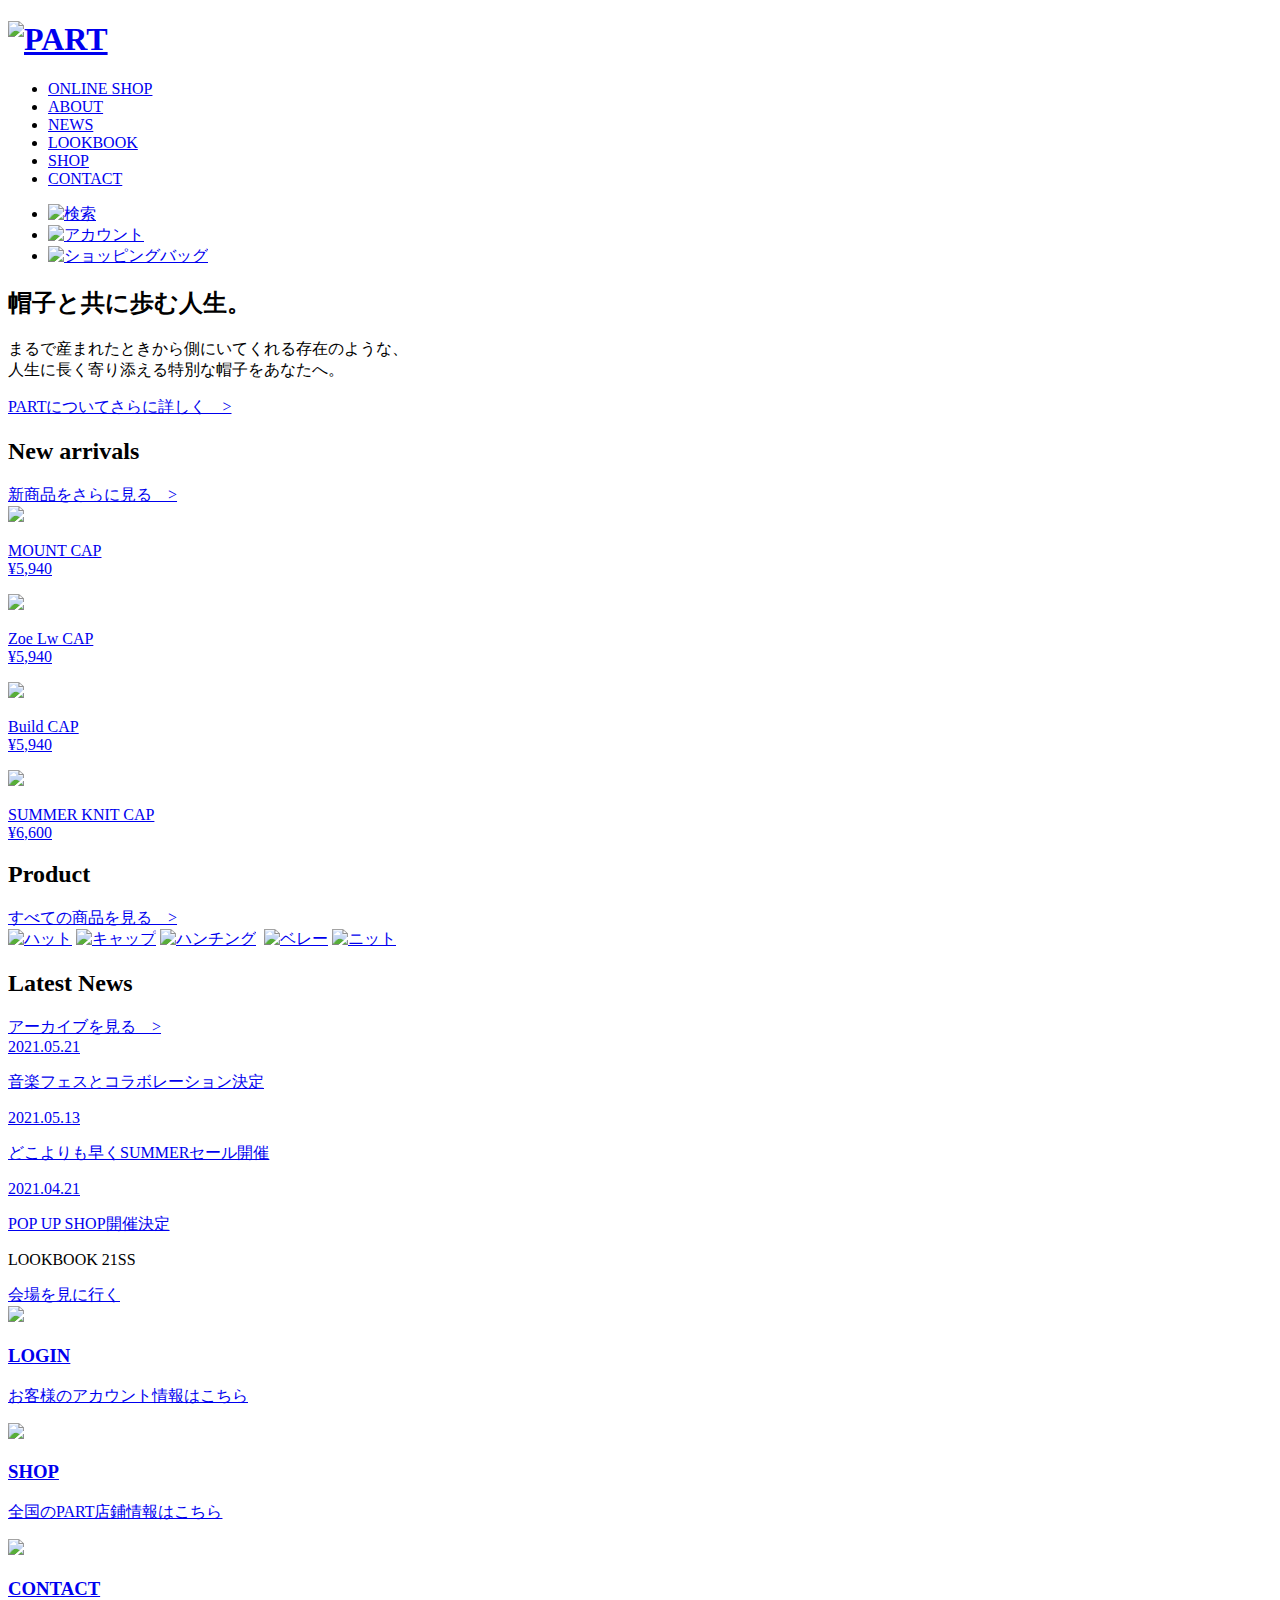
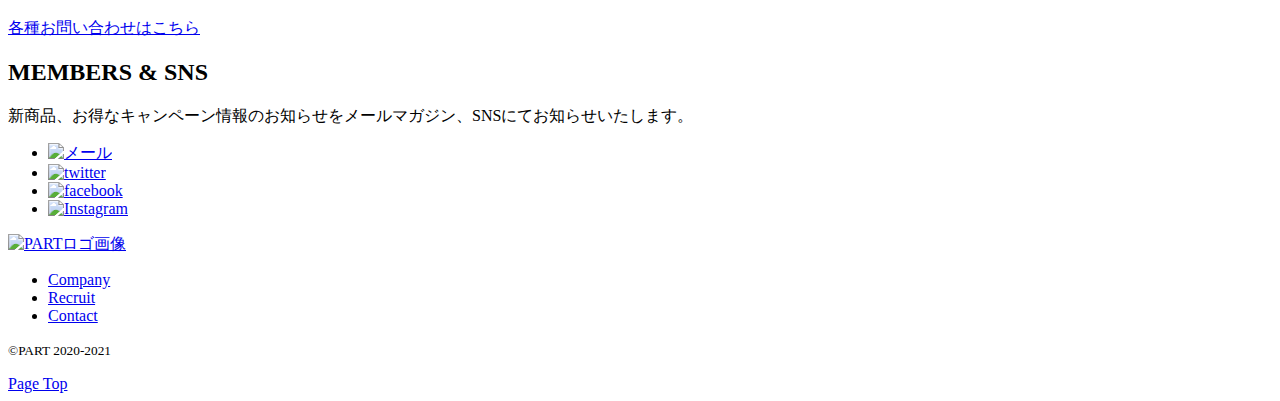
==== index.html @ 00c39505 "Add files via upload" ====
<!DOCTYPE html>
<html lang="ja">

<head>
    <meta charset="utf-8">
    <title>TOP -PART-  │ 帽子専門店</title>
    <meta name="description" content="">
    <meta name="viewport" content="wodth=device-width,initial-scale=1.0">
    <link rel="stylesheet" href="css/style.css">
</head>

<body>
   <!------------　ヘッダー　------------->
   <header>
       <div class="ctr-header">
            <h1 class="header-logo"><a href="index.html"><img src="./img/apart_logo.png" alt="PART"></a></h1> 
            <div class="ctr-nav">
                <nav>
                    <ul class="header-nav">
                            <li><a href="online.html">ONLINE SHOP</a></li>
                            <li><a href="about.html">ABOUT</a></li>
                            <li><a href="news.html">NEWS</a></li>
                            <li><a href="lookbook.html">LOOKBOOK</a></li>
                            <li><a href="#!">SHOP</a></li>
                            <li><a href="#!">CONTACT</a></li>
                    </ul>
                </nav>
                <ul class="header-menu">
                        <li><a href="#!"><img src="./img/nav_kensaku.png" alt="検索"></a></li>
                        <li><a href="#!"><img src="./img/nav_account.png" alt="アカウント"></a></li>
                        <li><a href="#!"><img src="./img/nav_kaimonobag.png" alt="ショッピングバッグ"></a></li>
                </ul>
            </div>
        </div>
</header>
<!------------　 TOP　------------->
<div class="top-img">    
</div>

<main>
    <!------------　about　------------->
    <section class="wrapper section-about">
        <div class="about">
            <div class="ctr-about">
                <h2>帽子と共に歩む人生。</h2>
                <p>まるで産まれたときから側にいてくれる存在のような、
                <br>人生に長く寄り添える特別な帽子をあなたへ。</p>
                <a href="about.html" class="round-btn">PARTについてさらに詳しく　></a>
            </div>
        </div>
    </section>

    <!------------　New arrivals　------------->
    <section class="new">
        <h2>New arrivals</h2>
        <a href="online.html" class="btn">新商品をさらに見る　></a>
        <div class="ctr ctr-new">
            <a href="#!"><img src="./img/product_mount.jpg">
            <p>MOUNT CAP<br><span>¥5,940</p></a>    
            <a href="#!"><img src="./img/product_zoe.jpg">
            <p>Zoe Lw CAP<br><span>¥5,940</p></a>
            <a href="#!"><img src="./img/product_build.jpg">
            <p>Build CAP<br><span>¥5,940</p></a>
            <a href="#!"><img src="./img/product_summer_knit.jpg">
            <p>SUMMER KNIT CAP<br><span>¥6,600</p></a>
        </div>
    </section>

    <!------------　Product　------------->
    <section class="product"> 
        <h2>Product</h2>
        <a href="online.html" class="btn">すべての商品を見る　></a>
        <div class="ctr ctr-product">
            <a href="#!"><img src="img/product_hat.jpg" alt="ハット"></a>
            <!--
            <p>Hat</p>
            <p>ハット</p>
            -->
            <a href="#!"><img src="img/product_cap.jpg" alt="キャップ"></a>
            <a href="#!"><img src="img/product_hunting.jpg" alt="ハンチング"></a>
            <a href="#!"><img src="img/product_casquette.jpg" alt=""></a>
            <a href="#!"><img src="img/product_beret.jpg" alt="ベレー"></a>
            <a href="#!"><img src="img/product_knit.jpg" alt="ニット"></a>
        </div>
    </section>

    <!------------　Latest News　------------->
    <section>
        <h2>Latest News</h2>
        <a href="news.html" class="btn">アーカイブを見る　></a>
        <div class="ctr ctr-news">
        <a href="#!"><time>2021.05.21</time><p>音楽フェスとコラボレーション決定</p></a>
        <a href="#!"><time>2021.05.13</time><p>どこよりも早くSUMMERセール開催</p></a>
        <a href="#!"><time>2021.04.21</time><p>POP UP SHOP開催決定</p></a>
        </div>    
    </section>

    <!------------　LOOKBOOK　------------->
    <section>
        <div class="wrapper ctr ctr-lookbook">
        <p>LOOKBOOK 21SS</p>
        <a href="lookbook.html" class="look-btn">会場を見に行く</a>
        </div>  
    </section>

    <!------------　各種リンク　------------->
    <section>
        <div class="wrapper">
            <div class="ctr ctr-link">
                <div class="item">
                    <a href="#!"><img src="img/login.jpg">
                    <h3>LOGIN</h3>
                    <p>お客様のアカウント情報はこちら</p></a>
                </div>
                <div class="item">
                    <a href="#!"><img src="img/shop.jpg">
                    <h3>SHOP</h3>
                    <p>全国のPART店鋪情報はこちら</p></a>
                </div>
                <div class="item">
                    <a href="#!"><img src="img/contact.jpg">
                    <h3>CONTACT</h3>
                    <p>各種お問い合わせはこちら</p></a>
                </div>
            </div>
        </div>
    </section>
</main>

    <!------------　フッター　------------->
    <footer>
        <div class="ctr-sns">
            <h2>MEMBERS & SNS</h2>
            <p>新商品、お得なキャンペーン情報のお知らせをメールマガジン、SNSにてお知らせいたします。</p>
            <ul class="sns-menu">
                <li><a href="#!"><img src="img/sns_mail.png" alt="メール"></a></li>
                <li><a href="#!"><img src="img/sns_twitter.png" alt="twitter"></a></li>
                <li><a href="#!"><img src="img/sns_facebook.png" alt="facebook"></a></li>
                <li><a href="#!"><img src="img/sns_instagram.png" alt="Instagram"></a></li>
            </ul>            
        </div>
 
        <div class="ctr-footer">
            <a href="index.html"><img src="img/apart_logo_white.png" alt="PARTロゴ画像"></a>
            <ul class="footer-menu">
                <li><a href="company.html">Company</a></li>
                <li><a href="#!">Recruit</a></li>
                <li><a href="#!">Contact</a></li>
            </ul>           
            <p><small>&copy;PART 2020-2021</small></p>
            <a href="#" class="pagetop">Page Top</a>
        </div>

    </footer>



</body>




</html>
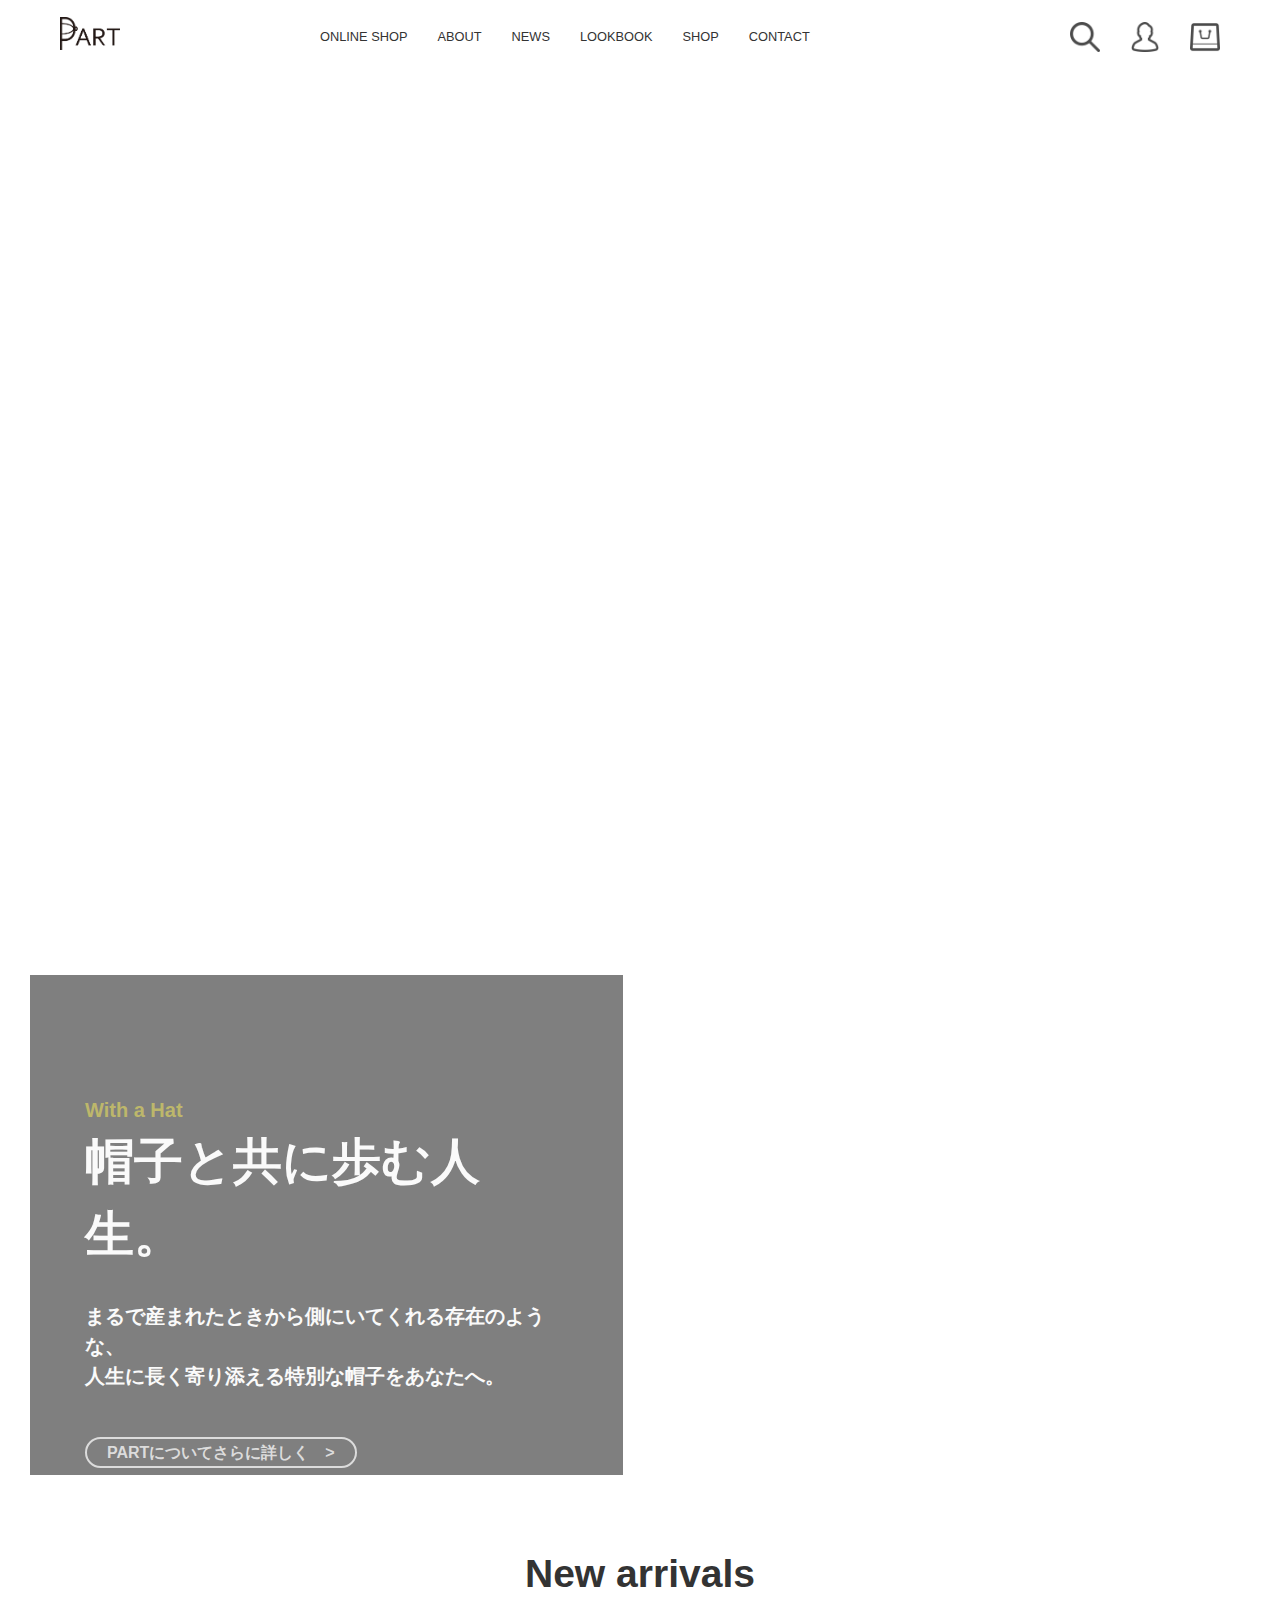
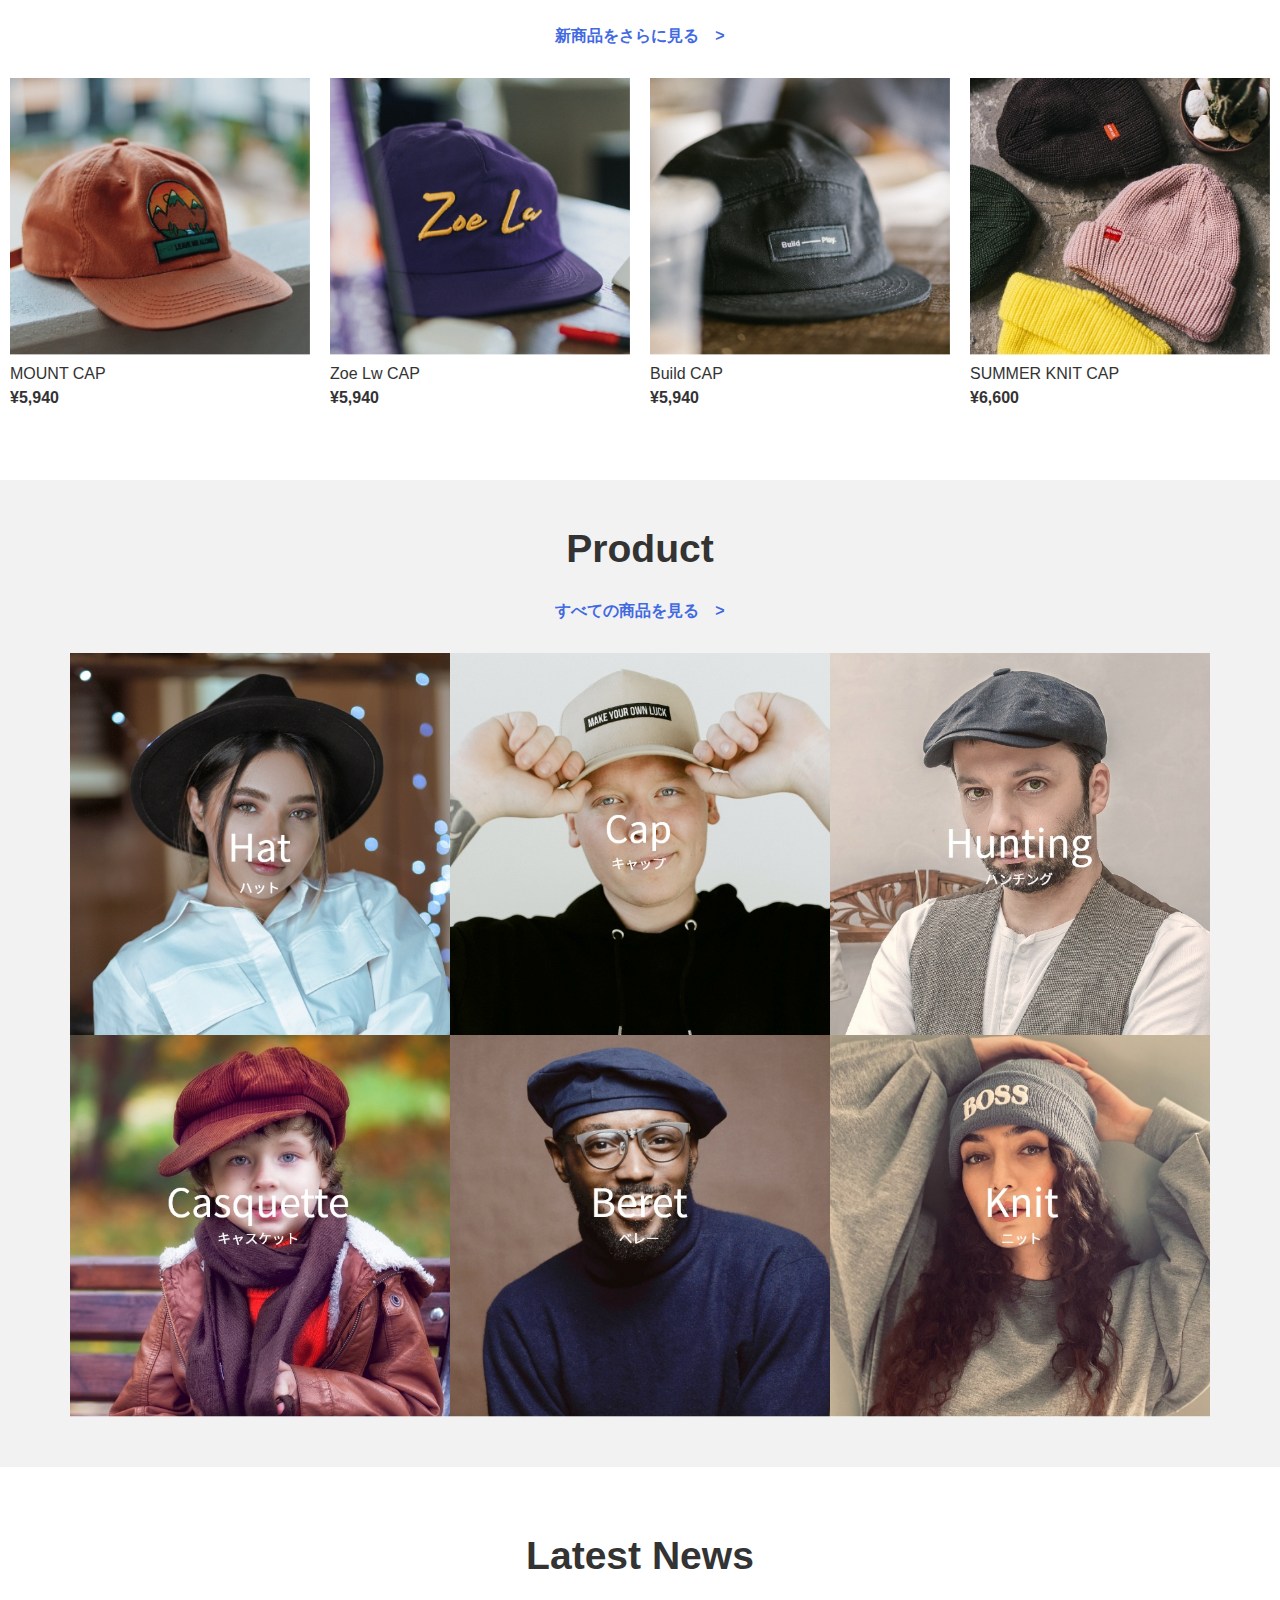
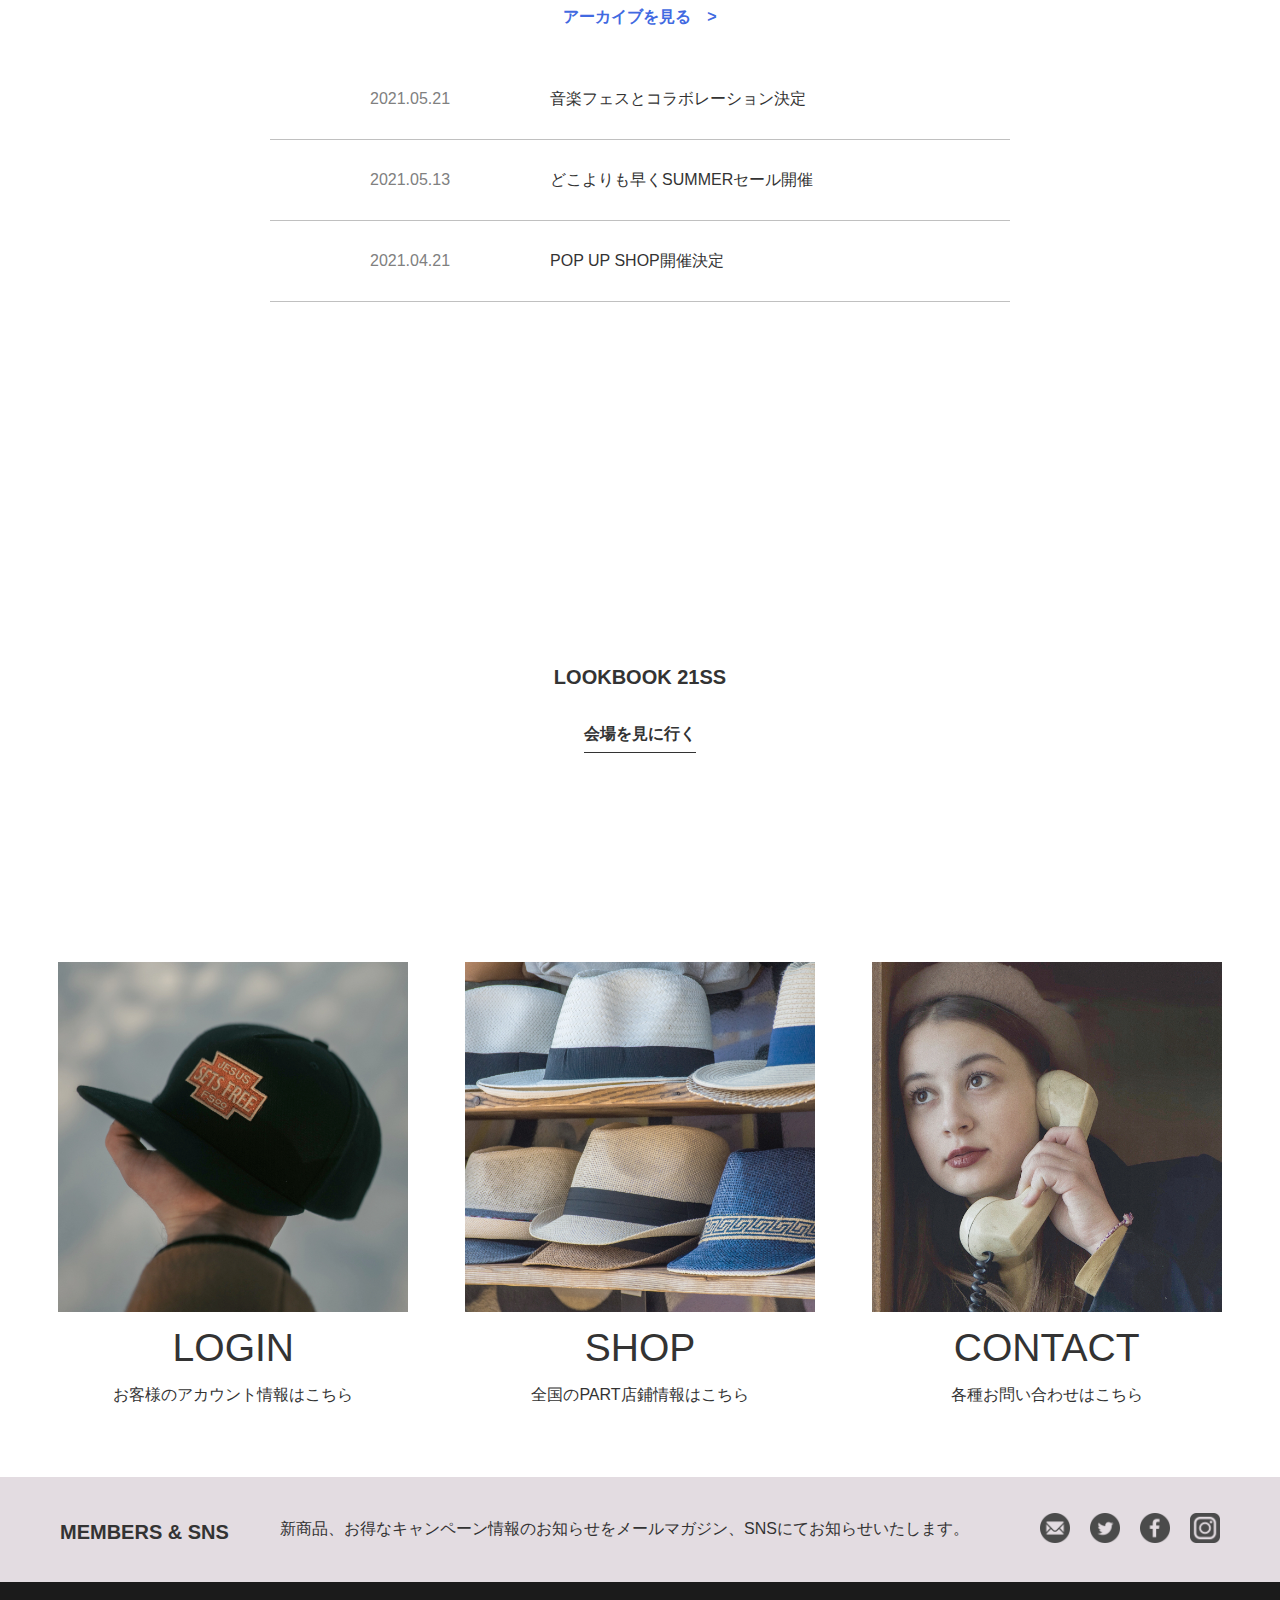
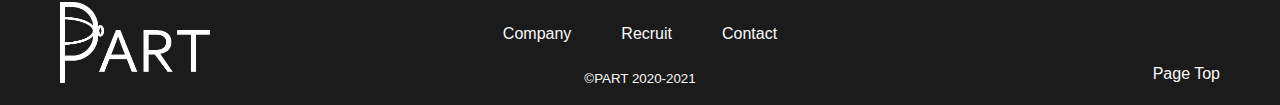
==== commit 701cbdeb: "Update index.html" ====
--- a/index.html
+++ b/index.html
@@ -6,7 +6,7 @@
     <title>TOP -PART-  │ 帽子専門店</title>
     <meta name="description" content="">
     <meta name="viewport" content="wodth=device-width,initial-scale=1.0">
-    <link rel="stylesheet" href="css/style.css">
+    <link rel="stylesheet" href="https://tetsuya-nishikawa.github.io/PART-sample/style.css">
 </head>
 
 <body>
@@ -160,4 +160,4 @@
 
 
 
-</html>+</html>
